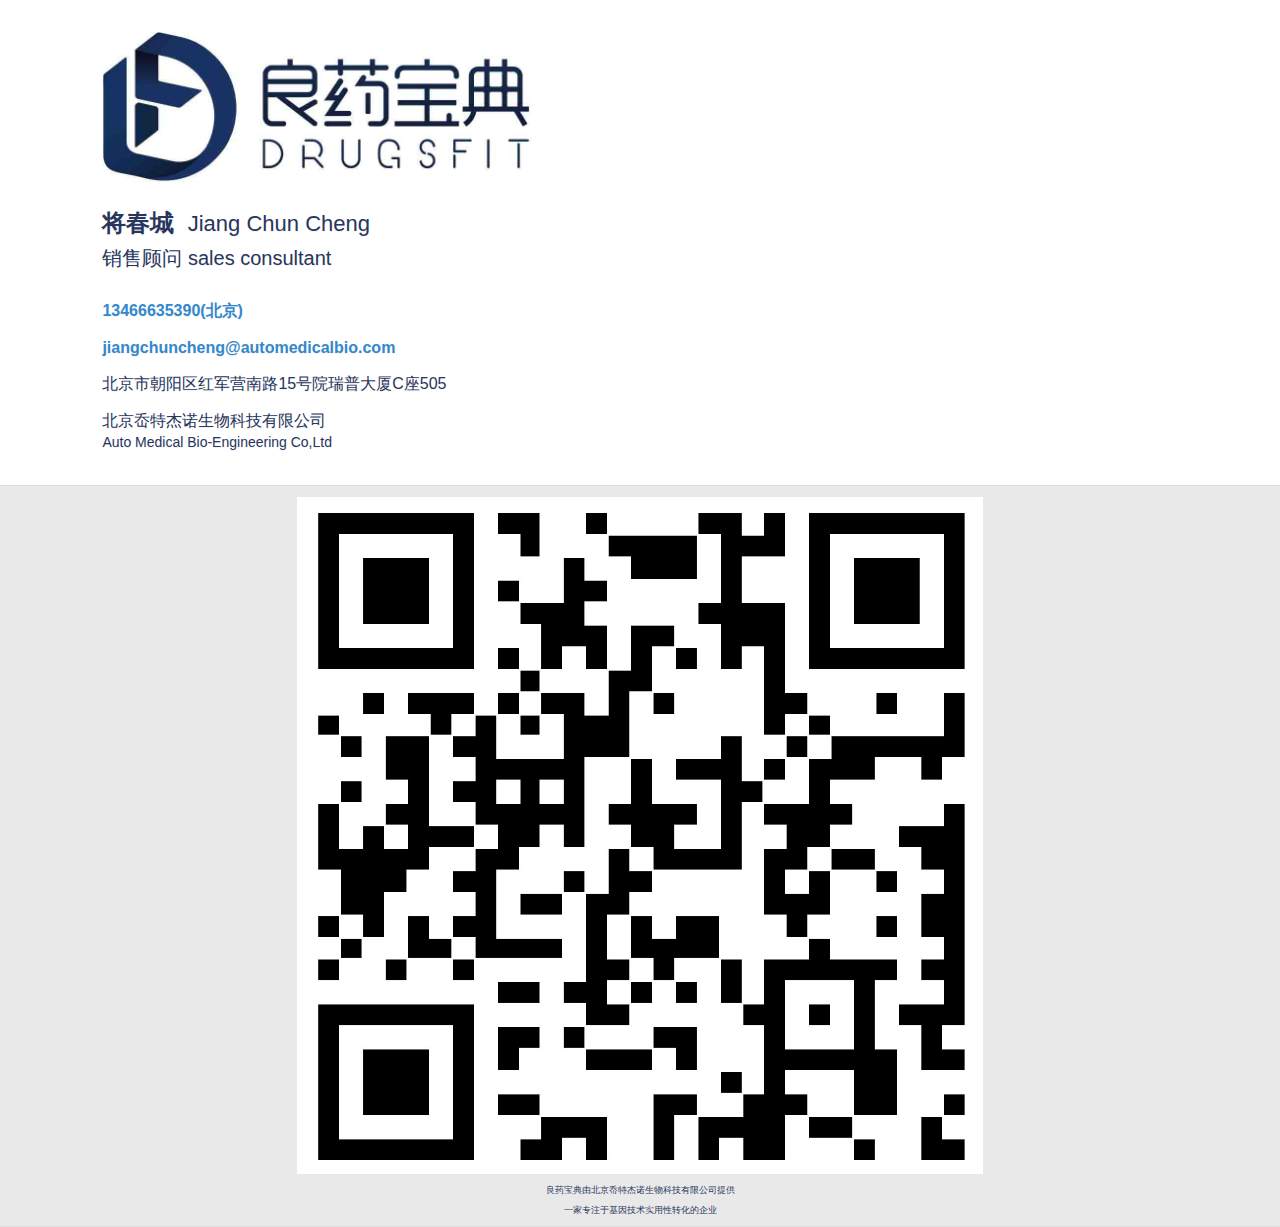
==== index2.html @ 9bff8481 "初始化项目" ====
<!DOCTYPE html>
<html lang="en">
<head>
    <meta charset="utf-8">
    <meta name="viewport" content="width=device-width, initial-scale=1,maximum-scale=1, user-scalable=no">
    <!-- 引入 jQuery Mobile 样式 -->
    <link rel="stylesheet" href="./css/jquery.mobile-1.4.5.min.css">
    <link rel="stylesheet" href="./css/index.css"/>

    <title>将春城的个人名片</title>
</head>
<body>

<div data-role="main" class="ui-content">
    <p><img src="img/56.jpg" class="tt"></p>
    <h2 class="ww">将春城&nbsp;&nbsp;<span class="zz">Jiang&nbsp;Chun&nbsp;Cheng</span></h2>
    <p class="yy">销售顾问  sales consultant</p>
    <p><a href="tel:13466635390">13466635390(北京)</a></p>
    <p><a href="mailto:jiangchuncheng@automedicalbio.com">jiangchuncheng@automedicalbio.com</a></p>
    <p>北京市朝阳区红军营南路15号院瑞普大厦C座505</p>
    <p>北京岙特杰诺生物科技有限公司<br/><span>Auto Medical Bio-Engineering Co,Ltd</span></p>
</div>

<div data-role="footer" class="ui-b">
    <h5><img src="img/66.png" class="tu"></h5>
    <p class="foot-p">良药宝典由北京岙特杰诺生物科技有限公司提供</p>
    <p class="foot-p">一家专注于基因技术实用性转化的企业</p>
</div>

</body>
<script src="./js/jquery.min.js"></script>
<!-- 引入 jQuery Mobile 库 -->
<script src="./js/jquery.mobile-1.4.5.min.js"></script>
</html>
---- css/index.css ----
body{
    margin: 0;
    padding: 0;
}
a{
    text-decoration:none;
}

.ui-content{
    height: 60%;
    padding-left: 8%;
    padding-right: 8%;
    background-color: #fff;
    color: #28365D;
}
.ui-b{
    height: 40%;
    color: #28365D;
    background-color: #EEEEEE;
}

.foot-p{
    font-size: 9px;
    color:#28365D ;
    font-weight: normal;
    text-align: center;
}
span{
    font-size: 14px;
}
.tt{
    width: 40%;
}
.tu{
    width: 55%;
}
.yy{
    font-size: 20px;
    margin-top: 6px;
    margin-bottom: 30px;
}
.ww{
    margin-bottom: 5px;
}
.zz{
    font-size: 22px;
    font-weight: normal;
}
.ui-footer .ui-title{
    margin-bottom:-15px !important;
}
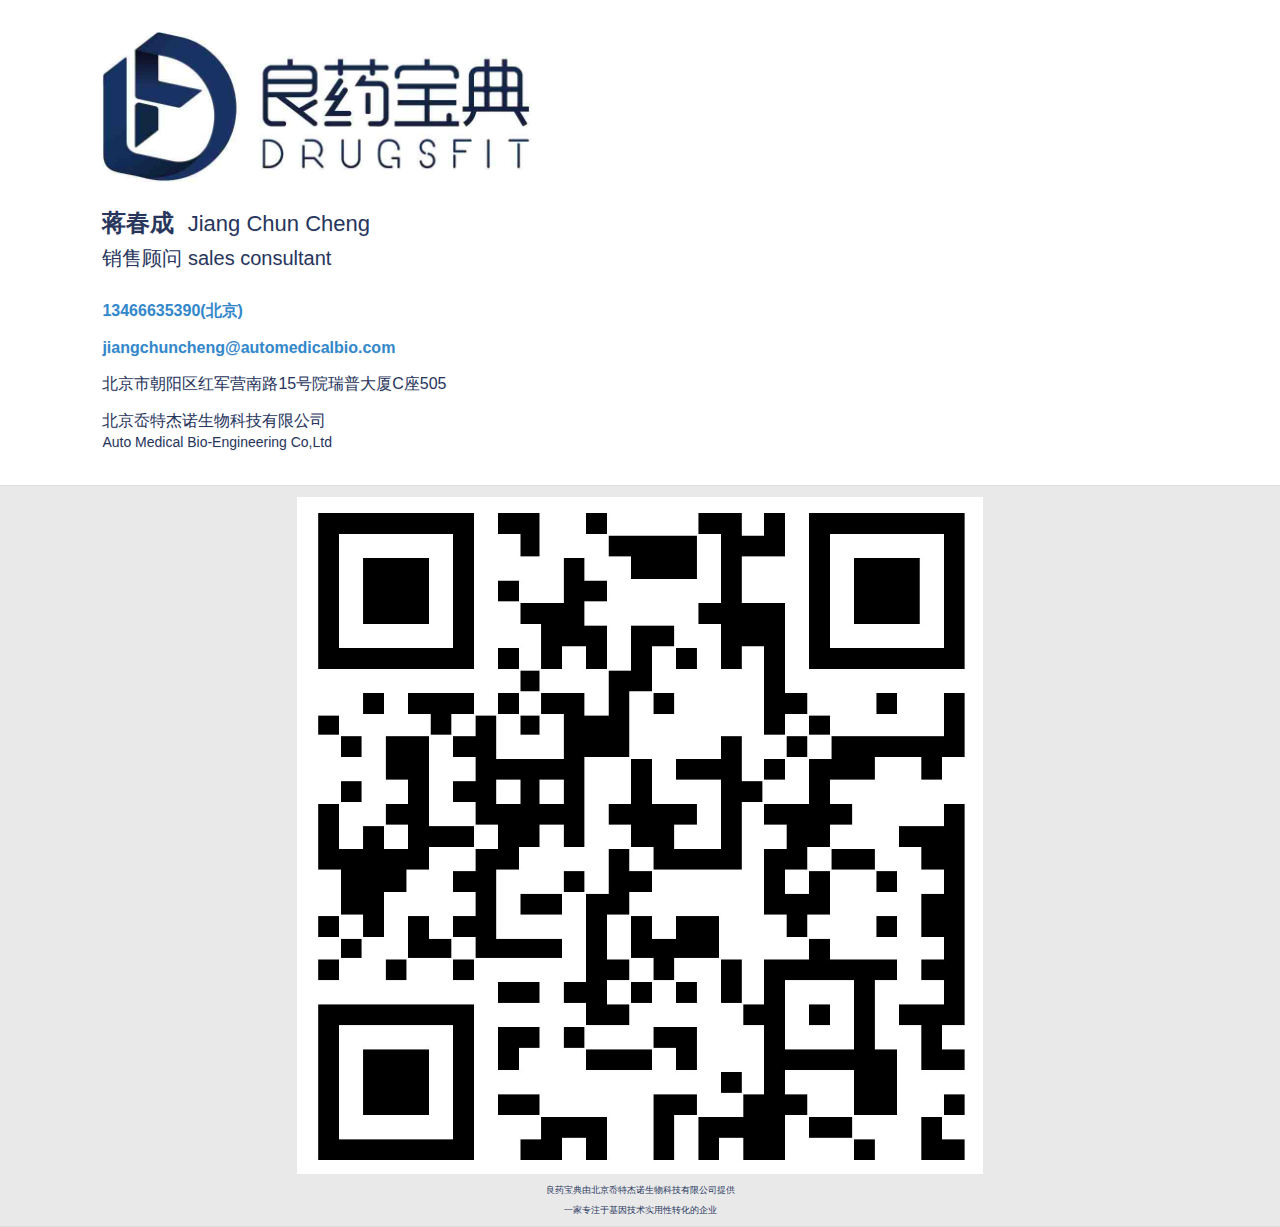
==== commit 47dfed3e: "初始化项目" ====
--- a/index2.html
+++ b/index2.html
@@ -6,14 +6,14 @@
     <!-- 引入 jQuery Mobile 样式 -->
     <link rel="stylesheet" href="./css/jquery.mobile-1.4.5.min.css">
     <link rel="stylesheet" href="./css/index.css"/>
-
+    <link rel="shortcut icon" href="favicon.ico" >
     <title>将春城的个人名片</title>
 </head>
 <body>
 
 <div data-role="main" class="ui-content">
     <p><img src="img/56.jpg" class="tt"></p>
-    <h2 class="ww">将春城&nbsp;&nbsp;<span class="zz">Jiang&nbsp;Chun&nbsp;Cheng</span></h2>
+    <h2 class="ww">蒋春成&nbsp;&nbsp;<span class="zz">Jiang&nbsp;Chun&nbsp;Cheng</span></h2>
     <p class="yy">销售顾问  sales consultant</p>
     <p><a href="tel:13466635390">13466635390(北京)</a></p>
     <p><a href="mailto:jiangchuncheng@automedicalbio.com">jiangchuncheng@automedicalbio.com</a></p>
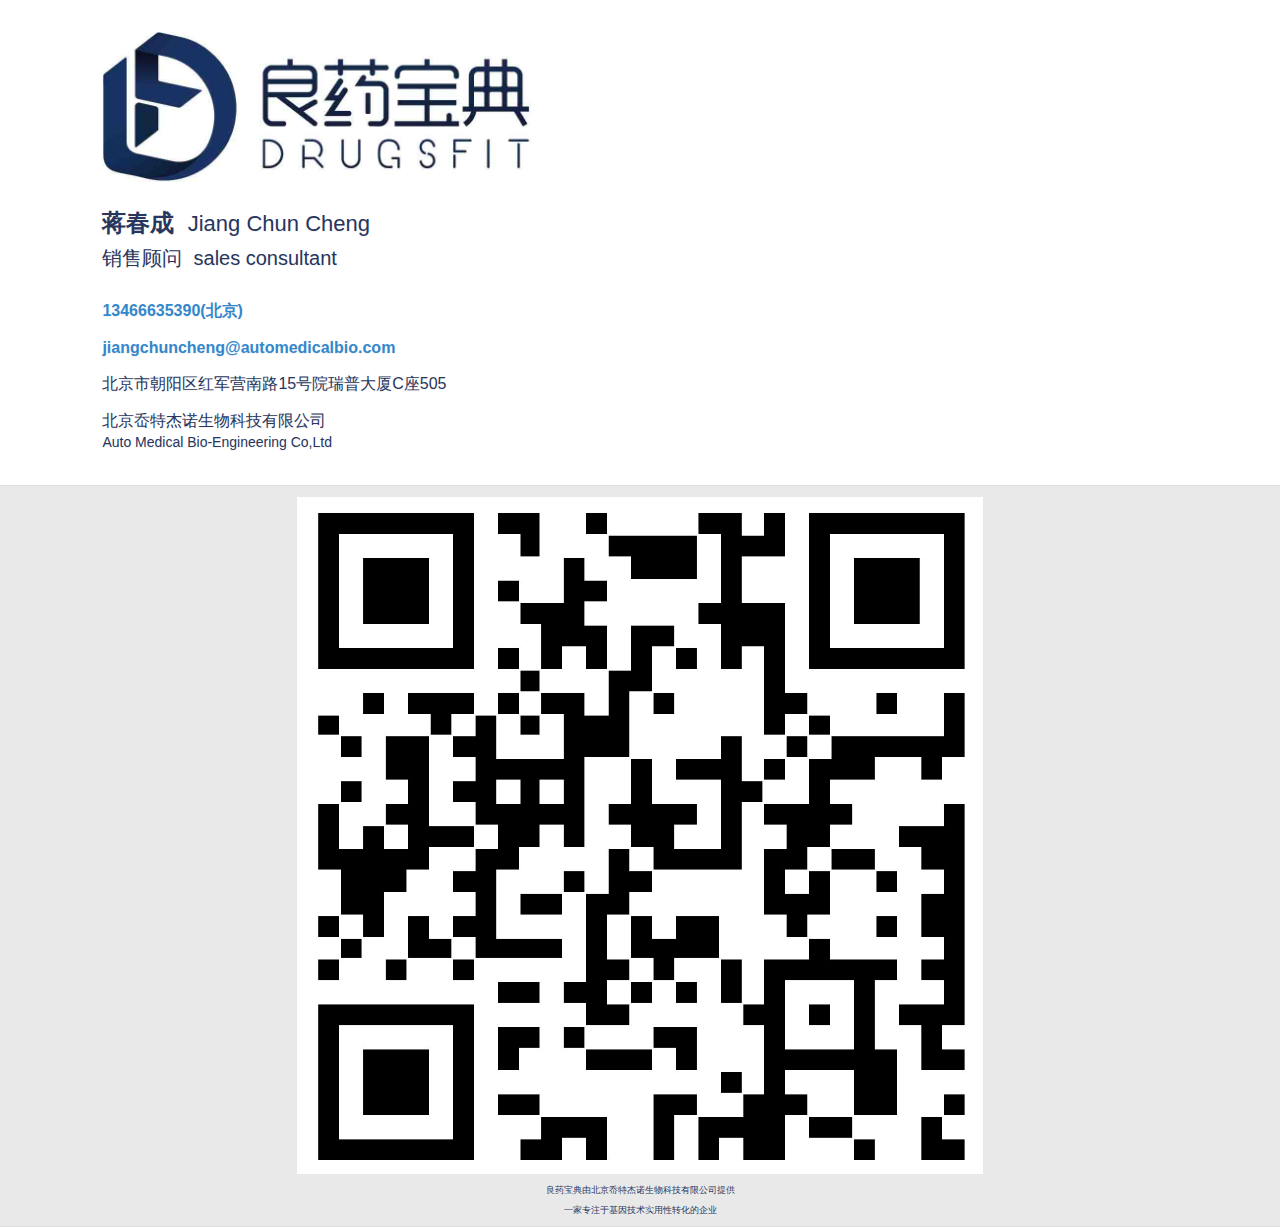
==== commit f94724b0: "初始化项目" ====
--- a/index2.html
+++ b/index2.html
@@ -6,15 +6,15 @@
     <!-- 引入 jQuery Mobile 样式 -->
     <link rel="stylesheet" href="./css/jquery.mobile-1.4.5.min.css">
     <link rel="stylesheet" href="./css/index.css"/>
-    <link rel="shortcut icon" href="favicon.ico" >
-    <title>将春城的个人名片</title>
+    <link rel="shortcut icon" href="favicon1.ico" >
+    <title>蒋春成的名片</title>
 </head>
 <body>
 
 <div data-role="main" class="ui-content">
     <p><img src="img/56.jpg" class="tt"></p>
     <h2 class="ww">蒋春成&nbsp;&nbsp;<span class="zz">Jiang&nbsp;Chun&nbsp;Cheng</span></h2>
-    <p class="yy">销售顾问  sales consultant</p>
+    <p class="yy">销售顾问 &nbsp;sales consultant</p>
     <p><a href="tel:13466635390">13466635390(北京)</a></p>
     <p><a href="mailto:jiangchuncheng@automedicalbio.com">jiangchuncheng@automedicalbio.com</a></p>
     <p>北京市朝阳区红军营南路15号院瑞普大厦C座505</p>
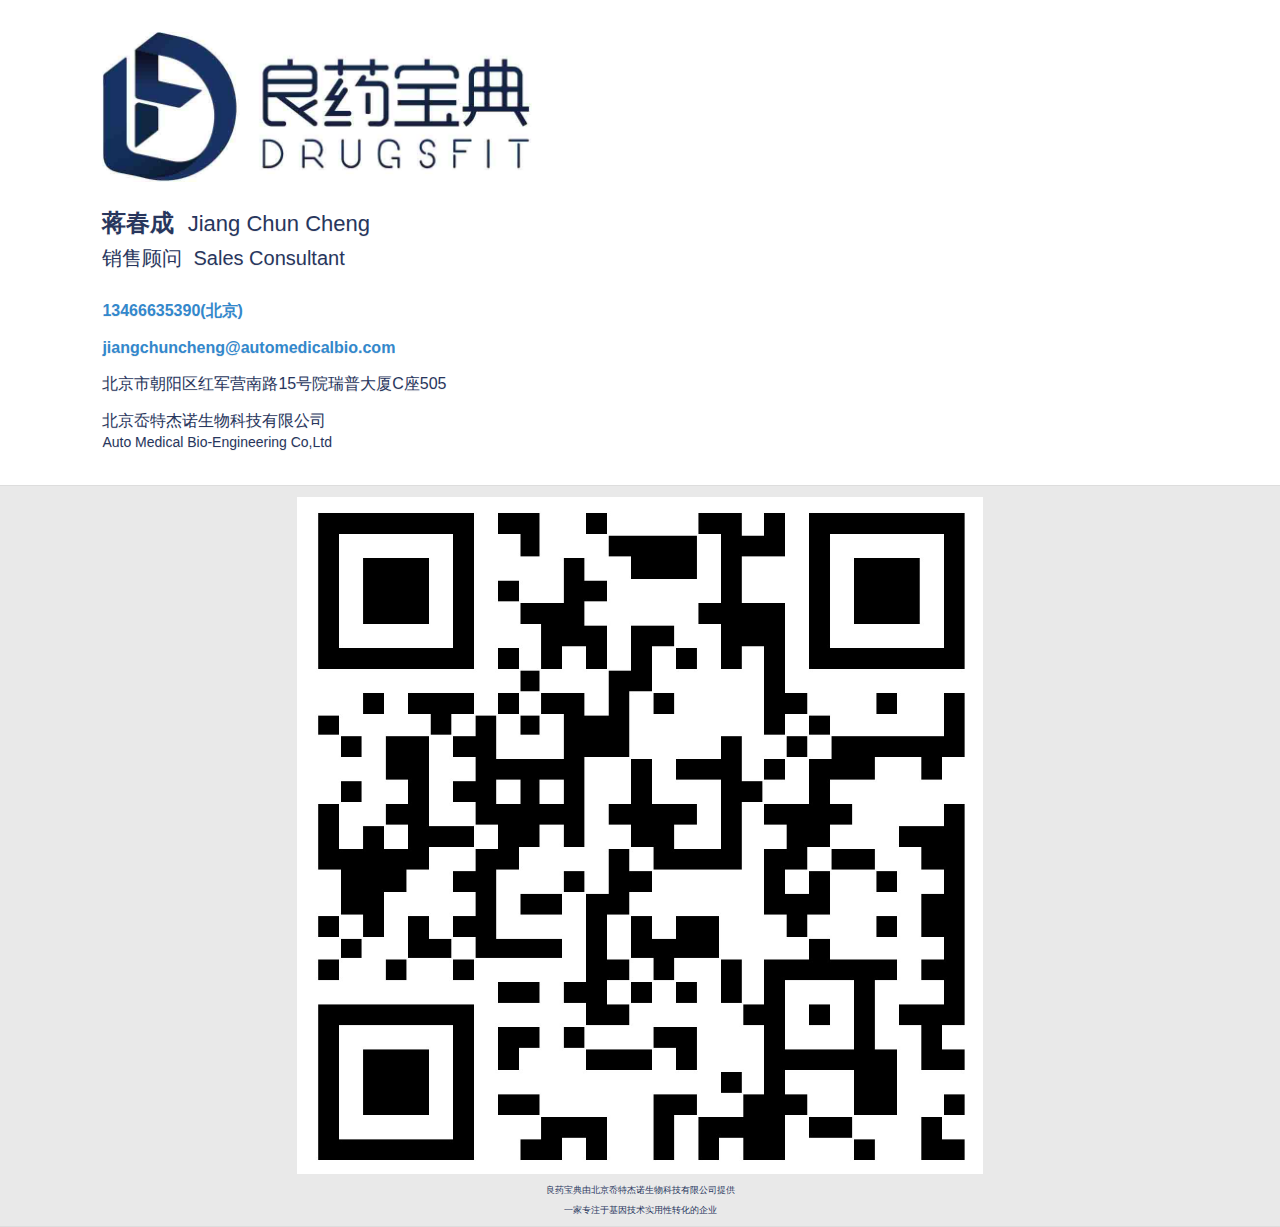
==== commit 88612012: "初始化项目" ====
--- a/index2.html
+++ b/index2.html
@@ -12,9 +12,10 @@
 <body>
 
 <div data-role="main" class="ui-content">
+    <img src="img/pic30.jpg" style="position:absolute; top:0; left:0;  width: 80%; z-index:-1;opacity: 0; ">
     <p><img src="img/56.jpg" class="tt"></p>
     <h2 class="ww">蒋春成&nbsp;&nbsp;<span class="zz">Jiang&nbsp;Chun&nbsp;Cheng</span></h2>
-    <p class="yy">销售顾问 &nbsp;sales consultant</p>
+    <p class="yy">销售顾问 &nbsp;Sales Consultant</p>
     <p><a href="tel:13466635390">13466635390(北京)</a></p>
     <p><a href="mailto:jiangchuncheng@automedicalbio.com">jiangchuncheng@automedicalbio.com</a></p>
     <p>北京市朝阳区红军营南路15号院瑞普大厦C座505</p>
--- a/css/index.css
+++ b/css/index.css
@@ -4,6 +4,9 @@
 }
 a{
     text-decoration:none;
+}
+.wx_pic{
+
 }
 
 .ui-content{
